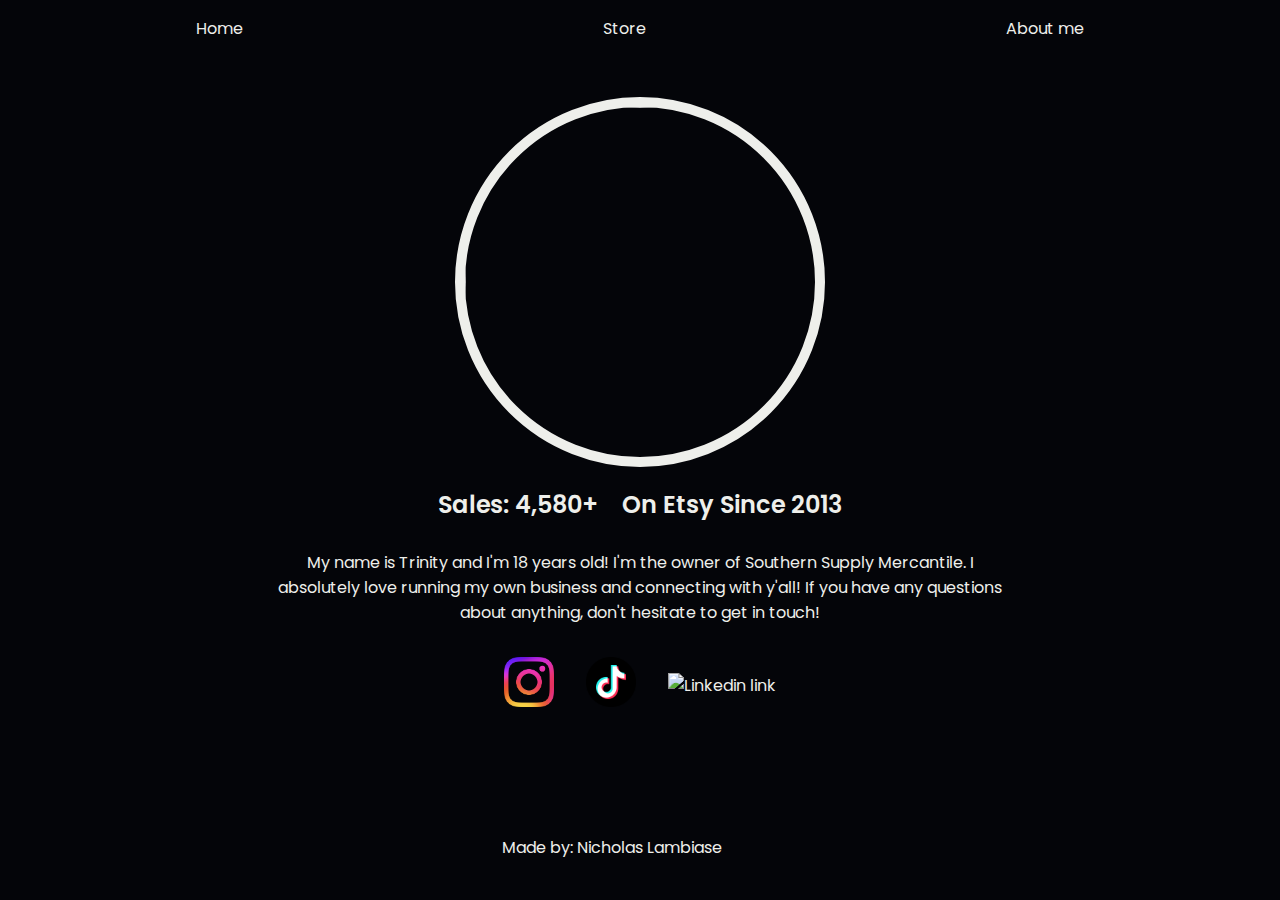
==== about-me.html @ a39bebe7 "Added Social Media links to the about me page." ====
<!DOCTYPE html>
<html lang="en">
<head>
    <meta charset="UTF-8">
    <meta name="viewport" content="width=device-width, initial-scale=1.0">
    <link rel="preconnect" href="https://fonts.googleapis.com">
    <link rel="preconnect" href="https://fonts.gstatic.com" crossorigin>
    <link href="https://fonts.googleapis.com/css2?family=Poppins:wght@500&display=swap" rel="stylesheet">
    <link rel="stylesheet" href="about-me-style.css">
    <title>About me - Trinity Lambiase</title>
</head>
<body>
    <div class="webpage-content">
        <div class="header">
            <ul>
                <li><a href="./index.html">Home</a></li>
                <li><a target="_blank" href="https://www.etsy.com/shop/SouthernSupplyMerc">Store</a></li>
                <li><a href="./about-me.html">About me</a></li>
            </ul>
        </div>

        <div class="about-me-box">
            <img class="trinity-headshot" src="https://media.licdn.com/dms/image/D4D03AQFVWf7os9hrnw/profile-displayphoto-shrink_200_200/0/1676137647446?e=1709164800&v=beta&t=Jp13ycYYVdOYz3qq9-D4AurGu8JKQL6uZdNu5_qU6xk" alt="">
            <div class="store-stats">
                <p class="sales-num title">Sales: 4,580+</p>
                <p class="store-date title">On Etsy Since 2013</p>
            </div>
            <div class="trinity-bio">
                <p>My name is Trinity and I'm 18 years old! I'm the owner of Southern Supply Mercantile. I absolutely love running my own business and connecting with y'all! If you have any questions about anything, don't hesitate to get in touch!</p>
            </div>
            <div class="trinity-social-links">
                <a class="trinity-link-img" href=""><img src="./images/Instagram_Glyph_Gradient.png" alt="Instagram link"></a>
                <a class="trinity-link-img" href=""><img src="./images/TikTok_Icon_Black_Circle.png" alt="TikTok link"></a>
                <a class="trinity-link-img" href=""><img src="./images/LI-In-Bug.png" alt="Linkedin link"></a>
            </div>
        </div>

        <div class="footer">
            <p>Made by: Nicholas Lambiase</p>
            <div class="creator-links">
                <a class="creator-link" target="_blank" href="https://github.com/NicholasLambiase"><img src="./images/github-mark.svg" alt=""></a>
                <a class="creator-link" target="_blank" href="https://www.linkedin.com/in/nicholaslambiase/"><img src="./images/LI-In-Bug.png" alt=""></a>
            </div>
        </div>
        </div>
    </div>
</body>
</html>
---- about-me-style.css ----
::-webkit-scrollbar {
    width: 0em;
}

body {
    height: 100vh;
    width: 100vw;
    overflow-x: hidden;
    margin: 0px;
    padding: 0;
    display: flex;

    font-family: "Poppins", sans-serif, serif;

    /* Debugging */
    background-color: #040509;
    color: #eeefeb;
}

.webpage-content {
    flex: 1 1 auto;
    background-color: #040509;

    display: flex;
    flex-direction: column;
    justify-content: space-between;
    gap: 16px;
}

.title {
    font-size: 24px;
    font-weight: 600;
    margin: 4px;
}

a {
    color: #eeefeb;
    font-family: "Poppins", sans-serif, serif;
    text-decoration: none;
    text-align: center;
    padding: 4px;
    margin: 4px;
}

a:visited {
    color: #eeefeb;
}

.header ul {
    margin: 8px;
    padding: 8px;
    list-style: none;

    display: flex;
    justify-content: space-around;

    /* Debugging */
    /* background-color: darkblue; */
}

.about-me-box {
    margin: 16px 10vw;
    flex: 1 1 auto;

    display: flex;
    flex-direction: column;
    align-items: center;
    text-align: center;
    gap: 8px;
}

.trinity-headshot {
    border-radius: 50%;
    margin: 8px;
    width: 50vw;
    max-width: 350px;

    height: 50vw;
    max-height: 350px;

    border: 10px solid #eeefeb;
}

.store-stats {
    display: flex;
    flex-wrap: wrap;
    justify-content: center;
    align-items: center;
    gap: 16px;
}

.trinity-bio {
    max-width: 750px;
}

.trinity-social-links {
    display: flex;
    justify-content: center;
    align-items: center;
    gap: 16px;
}

.trinity-social-links img {
    width: 50px;
}

.footer {
    margin: 8px;
    padding: 16px;
    /* flex: 1 1 auto; */

    display: flex;
    /* flex-direction: column; */
    justify-content: center;
    align-items: center;
    gap: 16px;
}

.creator-links {
    display: flex;
    justify-content: center;
    align-items: center;
    gap: 8px;
}

.footer .creator-link img {
    width: 32px;
}
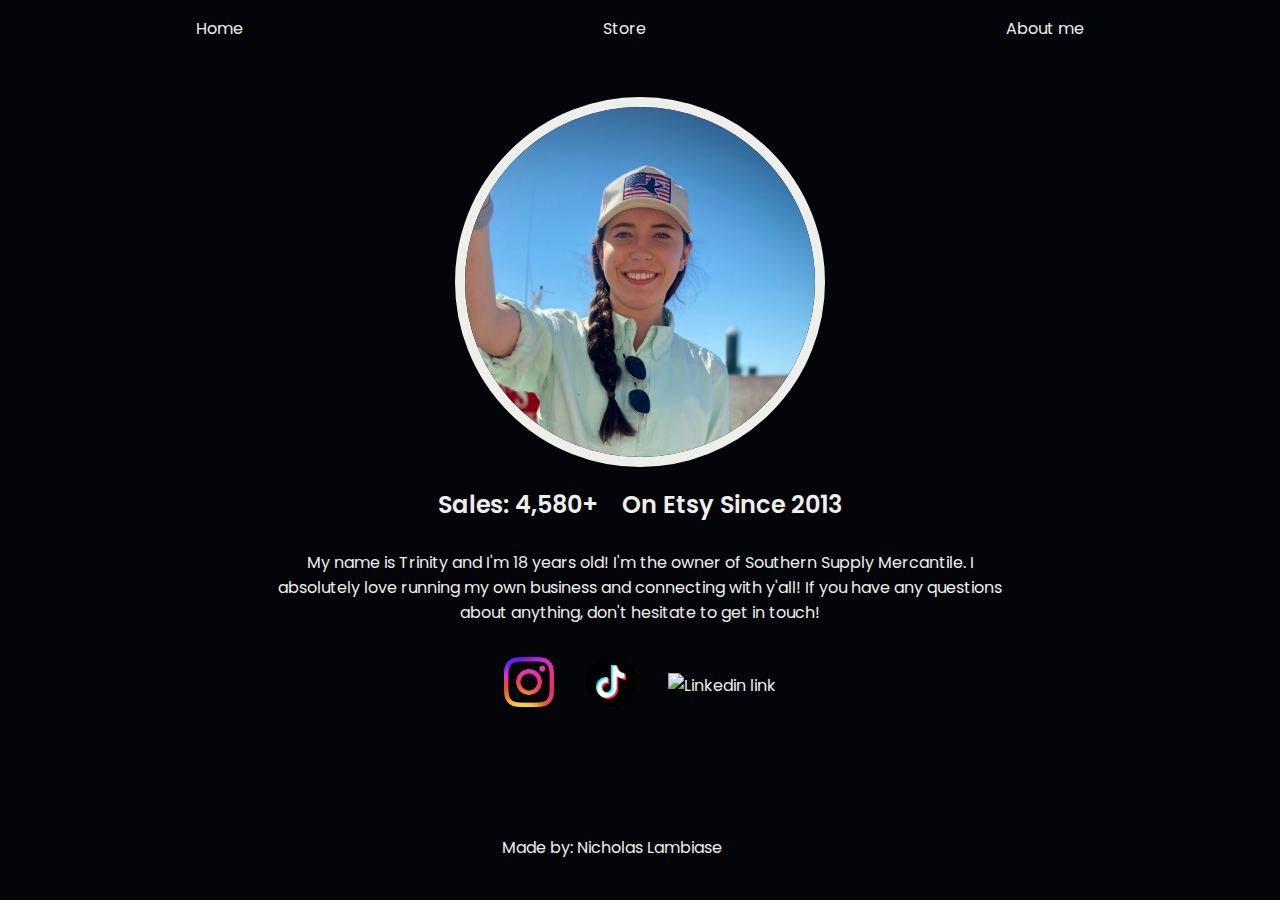
==== commit e9687c33: "Updated about-me profile picture and links" ====
--- a/about-me.html
+++ b/about-me.html
@@ -20,7 +20,7 @@
         </div>
 
         <div class="about-me-box">
-            <img class="trinity-headshot" src="https://media.licdn.com/dms/image/D4D03AQFVWf7os9hrnw/profile-displayphoto-shrink_200_200/0/1676137647446?e=1709164800&v=beta&t=Jp13ycYYVdOYz3qq9-D4AurGu8JKQL6uZdNu5_qU6xk" alt="">
+            <img class="trinity-headshot" src="./images/trinity-headshot.jpg" alt="">
             <div class="store-stats">
                 <p class="sales-num title">Sales: 4,580+</p>
                 <p class="store-date title">On Etsy Since 2013</p>
@@ -29,9 +29,9 @@
                 <p>My name is Trinity and I'm 18 years old! I'm the owner of Southern Supply Mercantile. I absolutely love running my own business and connecting with y'all! If you have any questions about anything, don't hesitate to get in touch!</p>
             </div>
             <div class="trinity-social-links">
-                <a class="trinity-link-img" href=""><img src="./images/Instagram_Glyph_Gradient.png" alt="Instagram link"></a>
-                <a class="trinity-link-img" href=""><img src="./images/TikTok_Icon_Black_Circle.png" alt="TikTok link"></a>
-                <a class="trinity-link-img" href=""><img src="./images/LI-In-Bug.png" alt="Linkedin link"></a>
+                <a class="trinity-link-img" target="_blank" href="https://www.instagram.com/thesouthernsupply?igsh=ZGNjOWkYTE3MQ=="><img src="./images/Instagram_Glyph_Gradient.png" alt="Instagram link"></a>
+                <a class="trinity-link-img" target="_blank" href="https://www.tiktok.com/@thesouthernsupply"><img src="./images/TikTok_Icon_Black_Circle.png" alt="TikTok link"></a>
+                <a class="trinity-link-img" target="_blank" href="https://www.linkedin.com/in/trinity-lambiase-7756a5261/"><img src="./images/LI-In-Bug.png" alt="Linkedin link"></a>
             </div>
         </div>
 
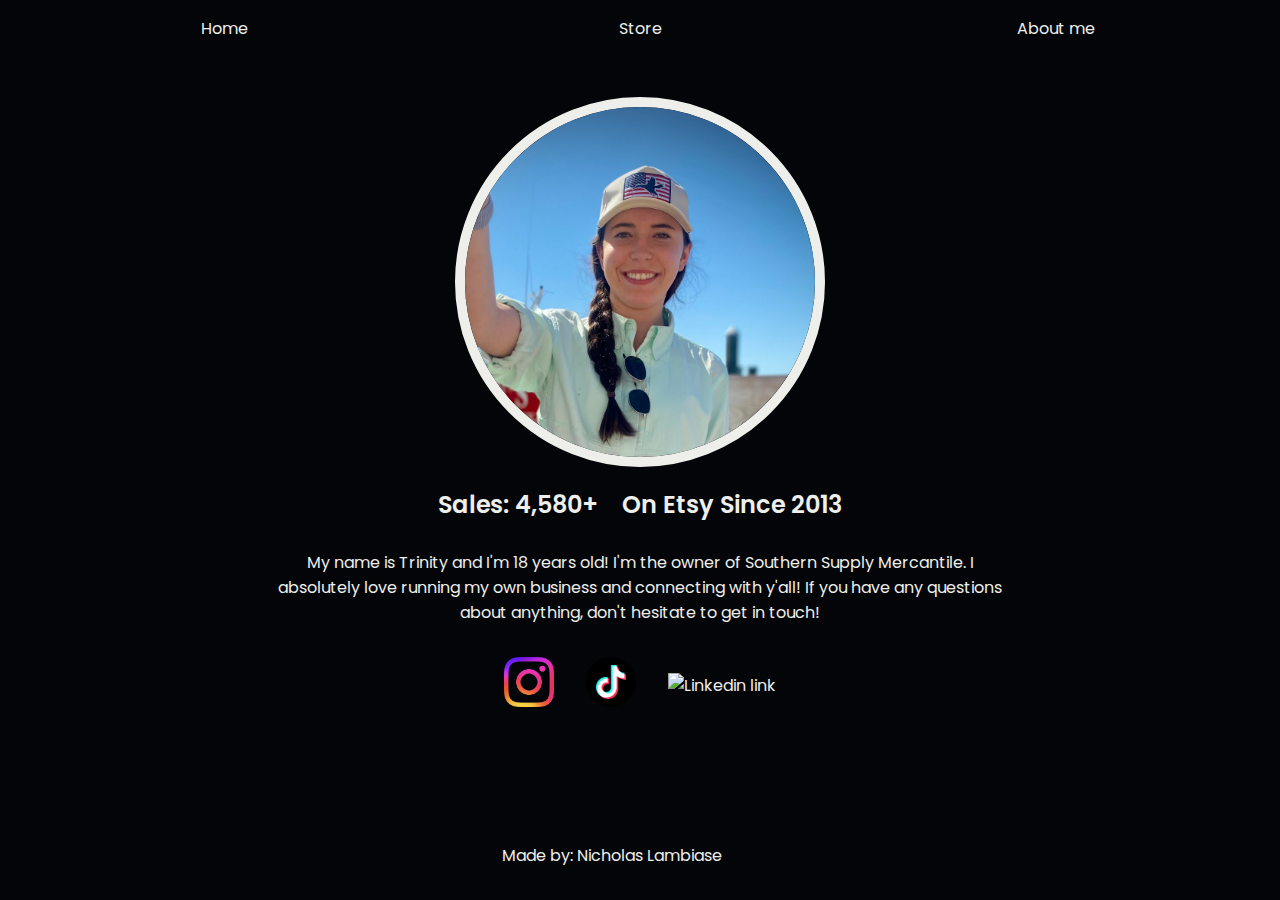
==== commit 94283cd8: "Fixed formatting of the made by in the footer" ====
--- a/about-me.html
+++ b/about-me.html
@@ -36,7 +36,10 @@
         </div>
 
         <div class="footer">
-            <p>Made by: Nicholas Lambiase</p>
+            <div class="made-by-labels">
+                <p>Made by: </p>
+                <p>Nicholas Lambiase</p>
+            </div>
             <div class="creator-links">
                 <a class="creator-link" target="_blank" href="https://github.com/NicholasLambiase"><img src="./images/github-mark.svg" alt=""></a>
                 <a class="creator-link" target="_blank" href="https://www.linkedin.com/in/nicholaslambiase/"><img src="./images/LI-In-Bug.png" alt=""></a>
--- a/about-me-style.css
+++ b/about-me-style.css
@@ -44,6 +44,15 @@
 
 a:visited {
     color: #eeefeb;
+}
+
+.header {
+    width: 100vw;
+}
+
+.header li {
+    width: 100px;
+    text-align: center;
 }
 
 .header ul {
@@ -116,6 +125,16 @@
     gap: 16px;
 }
 
+.made-by-labels {
+    display: flex;
+    flex-wrap: wrap;
+    gap: 4px;
+}
+
+.made-by-labels p {
+    margin: 0;
+}
+
 .creator-links {
     display: flex;
     justify-content: center;
